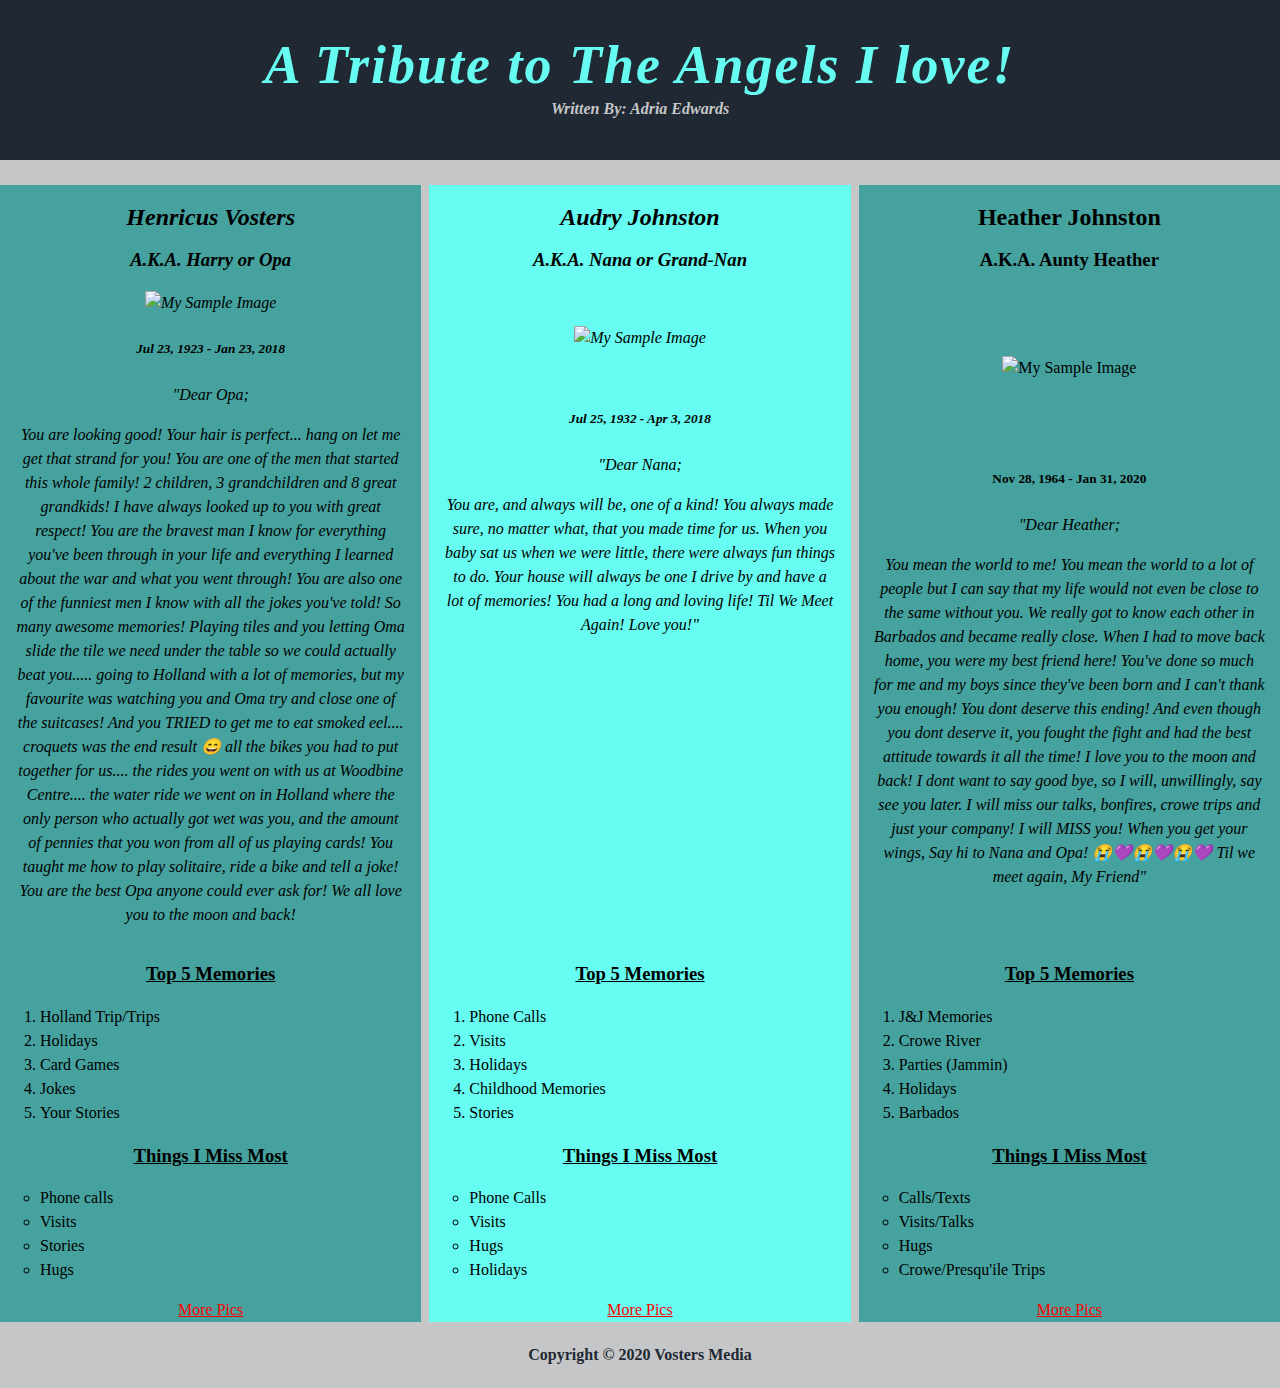
==== index.html @ 00f113df "Add files via upload" ====
<!DOCTYPE html>
<html>
<head>
	<title>Angel Tribute</title>
	<meta name="viewport" content="width=device-width, initial-scale=1.0">
	<meta name="author" content="Adria Vosters">
	<meta name="keywords" content="tribute, tribute-page">
	<meta name="description" content="Tribute Page of my loved ones">
	<link rel="stylesheet" type="text/css" href="Tribute.css">
</head>
<body>
	<div class="container">
				<header class="main-header">
					<h1>A Tribute to The Angels I love!</h1>
					<h4>Written By: Adria Edwards</h4>
				</header>

		<div class="all3">
			<main class="main-1">
				<article class="article-1">
					<h2>Henricus Vosters</h2>
					<h3>A.K.A. Harry or Opa</h3>
					<img src="../Images/Opa1.jpg" alt="My Sample Image">
					<h5>Jul 23, 1923 - Jan 23, 2018</h5>
					<p>"Dear Opa;</p>
					<p>You are looking good! Your hair is perfect... hang on let me get that strand for you!
					You are one of the men that started this whole family! 2 children, 3 grandchildren and 8 great grandkids!
					I have always looked up to you with great respect! You are the bravest man I know for everything you've been through in your life and everything I learned about the war and what you went through! You are also one of the funniest men I know with all the jokes you've told!
					So many awesome memories! Playing tiles and you letting Oma slide the tile we need under the table so we could actually beat you..... going to Holland with a lot of memories, but my favourite was watching you and Oma try and close one of the suitcases! And you TRIED to get me to eat smoked eel.... croquets was the end result 😄 all the bikes you had to put together for us.... the rides you went on with us at Woodbine Centre.... the water ride we went on in Holland where the only person who actually got wet was you, and the amount of pennies that you won from all of us playing cards!
					You taught me how to play solitaire, ride a bike and tell a joke!
					You are the best Opa anyone could ever ask for!
					We all love you to the moon and back!</p>
				</article>
				<section class="wrapper">
					<div class="sectionA">	
						<div class="sectionA-1">
							<h3>Top 5 Memories</h3>
							<ol>
								<li>Holland Trip/Trips</li>
								<li>Holidays</li>
								<li>Card Games</li>
								<li>Jokes</li>
								<li>Your Stories</li>
							</ol>
						</div>
					</div>
					<div class="sectionB">
						<div class="sectionB-1">
							<h3>Things I Miss Most</h3>
							<ul>
								<li>Phone calls</li>
								<li>Visits</li>
								<li>Stories</li>
								<li>Hugs</li>
							</ul>
						</div>
					</div>	
					<nav class="navbar">
						<div class="navbar-1">
							<a href="opa.html">More Pics</a>
						</div>
					</nav>
				</section>
			</main>

			<main class="main-2">
				<article class="article-2">
					<h2>Audry Johnston</h2>
					<h3>A.K.A. Nana or Grand-Nan</h3>
					<img src="../Images/Nana1.jpg" alt="My Sample Image">
					<h5>Jul 25, 1932 - Apr 3, 2018</h5>
					<p>"Dear Nana;</p>
					<p>You are, and always will be, one of a kind! You always made sure, no matter what, that you made time for us. When you baby sat us when we were little, there were always fun things to do. Your house will always be one I drive by and have a lot of memories! You had a long and loving life! Til We Meet Again! Love you!"
					</p>
				</article>
				<section class="wrapper">
					<div class="sectionA">
						<div class="sectionA-2">
							<h3>Top 5 Memories</h3>
							<ol>
								<li>Phone Calls</li>
								<li>Visits</li>
								<li>Holidays</li>
								<li>Childhood Memories</li>
								<li>Stories</li>
							</ol>
						</div>
					</div>
					<div class="sectionB">
						<div class="sectionB-2">
							<h3>Things I Miss Most</h3>
							<ul>
								<li>Phone Calls</li>
								<li>Visits</li>
								<li>Hugs</li>
								<li>Holidays</li>
							</ul>
						</div>
					</div>
					<nav class="navbar">
						<div class="navbar-2">	
							<a href="nana.html">More Pics</a>
						</div>
					</nav>
				</section>
			</main>
			<main class="main-3">
				<article class="article-3">
					<h2>Heather Johnston</h2>
					<h3>A.K.A. Aunty Heather</h3>
					<img src="../Images/Heather1.jpg" alt="My Sample Image">
					<h5>Nov 28, 1964 - Jan 31, 2020</h5>
					<p>"Dear Heather;</p>
					<p>You mean the world to me! You mean the world to a lot of people but I can say that my life would not even be close to the same without you. We really got to know each other in Barbados and became really close. When I had to move back home, you were my best friend here! You've done so much for me and my boys since they've been born and I can't thank you enough! You dont deserve this ending! And even though you dont deserve it, you fought the fight and had the best attitude towards it all the time! I love you to the moon and back! I dont want to say good bye, so I will, unwillingly, say see you later. I will miss our talks, bonfires, crowe trips and just your company! I will MISS you! When you get your wings, Say hi to Nana and Opa! 😭💜😭💜😭💜
					Til we meet again, My Friend"
					</p>
				</article>
					<section class="wrapper">
					<div class="sectionA">
						<div class="sectionA-3">
							<h3>Top 5 Memories</h3>
							<ol>
								<li>J&J Memories</li>
								<li>Crowe River</li>
								<li>Parties (Jammin)</li>
								<li>Holidays</li>
								<li>Barbados</li>
							</ol>
						</div>
					</div>
					<div class="sectionB">
						<div class="sectionB-3">
							<h3>Things I Miss Most</h3>
							<ul>
								<li>Calls/Texts</li>
								<li>Visits/Talks</li>
								<li>Hugs</li>
								<li>Crowe/Presqu'ile Trips</li>
							</ul>
						</div>
					</div>
					<nav class="navbar">
						<div class="navbar-3">
							<a href="heather.html">More Pics</a>
						</div>
					</nav>
				</section>
			</main>
		</div> <!-- end all3 -->
			<footer class="main-footer">
				<p>Copyright &copy; 2020 Vosters Media</p>
			</footer>
	</div> <!--end container-->
</body>
</html>
---- Tribute.css ----
/* trying to wrap my head around where divs go and why you need to individually div stuff. 
Also why thats needed for css too*/
body{
	margin: 0; 
	font-family: Georgia, times new roman;
	line-height: 1.5em;
}

.container{
	background-color: #c5c6c7;
}

.container-1{
	background-color: #66fcf1;
}

.container-1 a{
	position: fixed;
}

a:hover {
	color: yellow;
}

a{
	color: red;
}

.main-header{
	position: sticky;
	top: 0;
	text-align: center;
	background-color: #1f2833;
	color: #66fcf1;
	padding:25px;
	line-height: .5em;
}

.main-header h1{
	letter-spacing: 2px;
	font-style: italic;
	font-size: 54px;
}

.main-header h4{
	color: #c5c6c7;
	font-style: italic;
}

.all3{
	display: grid;
	grid-template-columns:repeat(3, 1fr);
	grid-column-gap: .5em;
	text-align: center;
	padding-top: 25px;
}

.all3 main:nth-child(odd){
	background-color: #45a29e;
}

.all3 main:nth-child(even){
	background-color: #66fcf1;
}

.all3 li{
	text-align: left;
}

.main-1, .main-2, .main-3{  /*delete if doesnt work ---- WORKED!*/
	display: grid;			/*along with changing the sections to divs and making full section .wrapper*/
	grid-template-rows:repeat(1, 1fr);
}

.main-2 img{	/*find a better way*/
	padding: 35px;
}

.main-3 img{	/*find a better way*/
	padding: 65px;
}

.article-1, .article-2, .article-3 p{
	font-style: italic;
	padding:0 15px;
}

.sectionA h3, .sectionB h3{
	text-decoration:underline;
}

.sectionB ul{
	list-style-type: circle;
}

.extras-1, .extras-2, .extras-3{
	display: grid;
	grid-template-columns:repeat(5, 1fr);
	padding:50px;
}

.extras-1 div, .extras-2 div, .extras-3 div{
	padding:25px;
}

.pic{
	 align-self: center;
}

.pic p{
	text-align: center;
	color: black;
	font-size: 18px;
	font-style: italic;
}

/*to make the column (or row) (pic2) span over 3 columns (or row)
.pic2{
	grid-column: 1/3;
	grid-row: 1/3;
}
*/

.main-footer{
	text-align: center;
	color: #1f2833;
	font-weight: bolder;
	padding: 5px;
	background-color: #c5c6c7;
}

.button{
	background-color: #66fcf1;
}

@media screen and (max-width: 600px) {
  .container {
    background-color: olive;
  }
}

@media screen and (max-width: 600px) {
  body {
    display: flex;
    flex-direction: row;
  }
}


/*.extras-3 img{
	justify-content: center;
} WILL NOT WORK*/
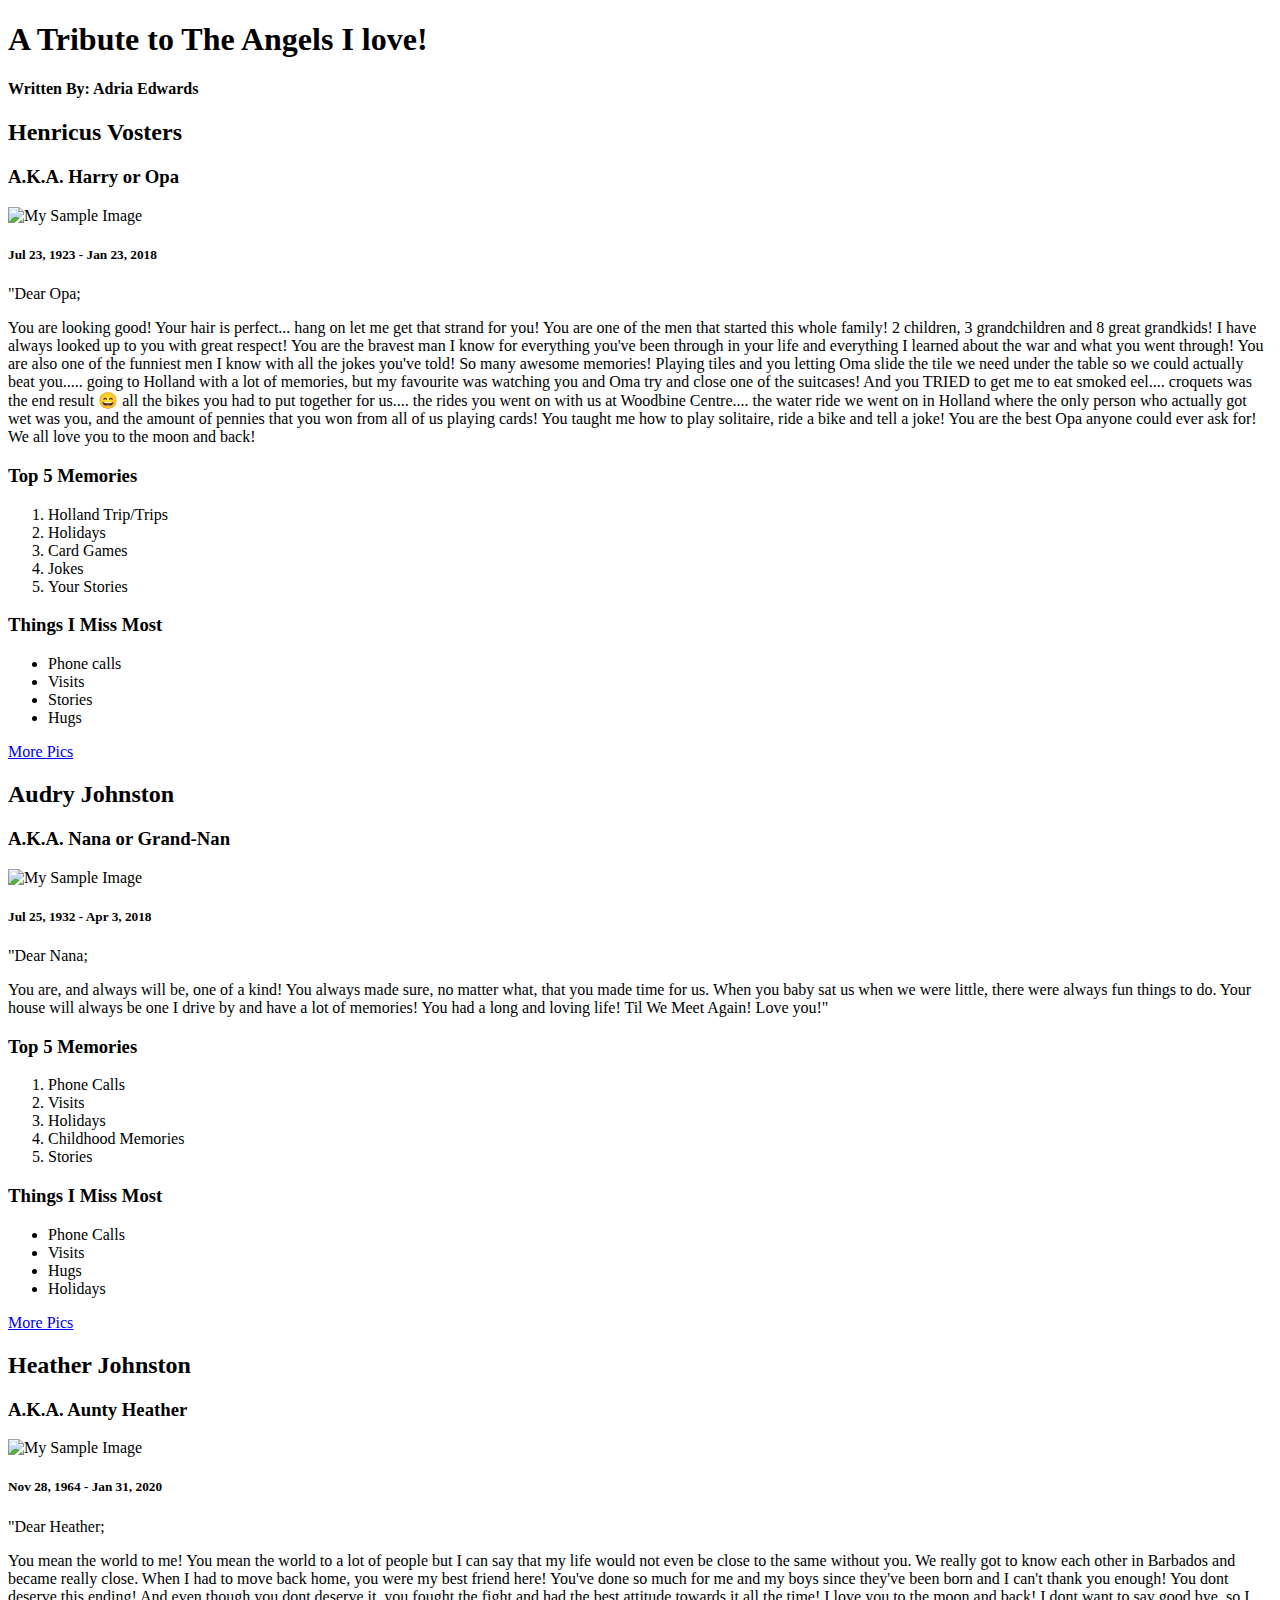
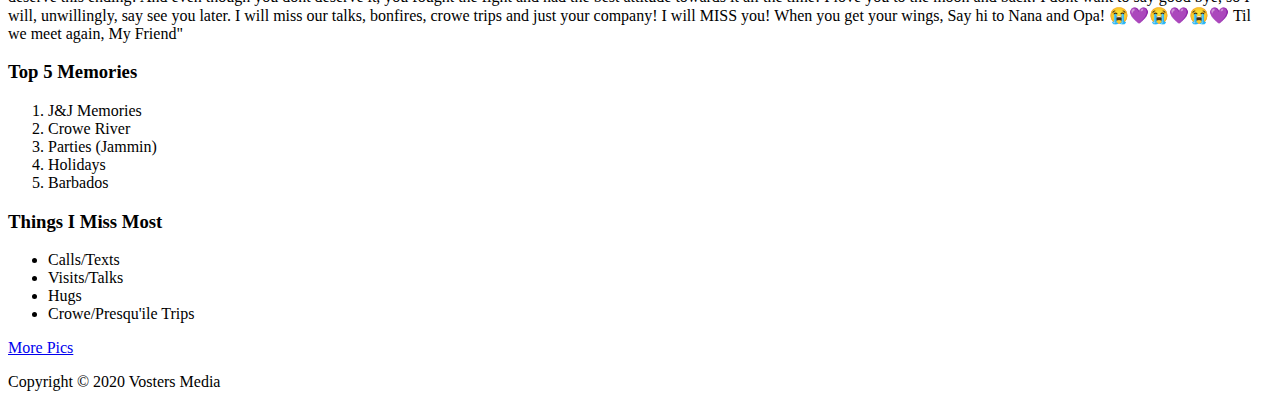
==== commit 2195e151: "Update index.html" ====
--- a/index.html
+++ b/index.html
@@ -6,7 +6,7 @@
 	<meta name="author" content="Adria Vosters">
 	<meta name="keywords" content="tribute, tribute-page">
 	<meta name="description" content="Tribute Page of my loved ones">
-	<link rel="stylesheet" type="text/css" href="Tribute.css">
+	<link rel="stylesheet" type="text/css" href="JJsMama/angel-tribute/Tribute.css">
 </head>
 <body>
 	<div class="container">
@@ -152,4 +152,4 @@
 			</footer>
 	</div> <!--end container-->
 </body>
-</html>+</html>
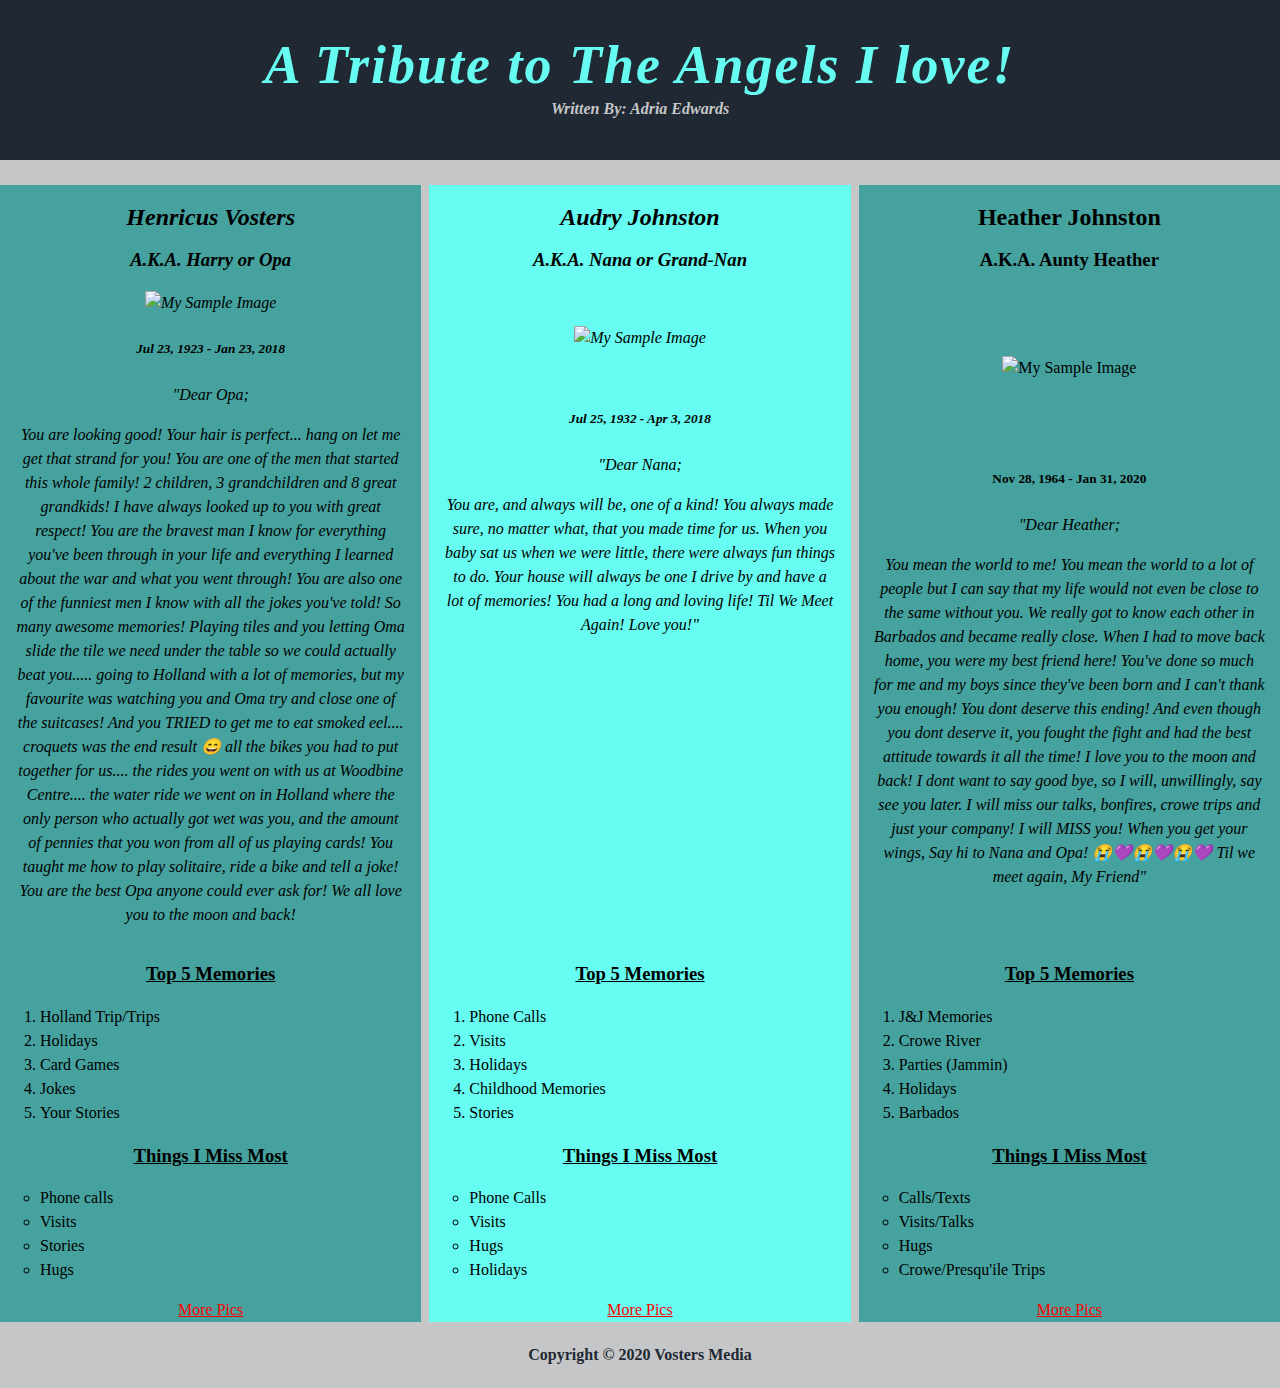
==== commit 5107b84b: "Update index.html" ====
--- a/index.html
+++ b/index.html
@@ -6,7 +6,7 @@
 	<meta name="author" content="Adria Vosters">
 	<meta name="keywords" content="tribute, tribute-page">
 	<meta name="description" content="Tribute Page of my loved ones">
-	<link rel="stylesheet" type="text/css" href="JJsMama/angel-tribute/Tribute.css">
+	<link rel="stylesheet" type="text/css" href="Tribute.css">
 </head>
 <body>
 	<div class="container">
--- a/Tribute.css
+++ b/Tribute.css
@@ -0,0 +1,152 @@
+/* trying to wrap my head around where divs go and why you need to individually div stuff. 
+Also why thats needed for css too*/
+body{
+	margin: 0; 
+	font-family: Georgia, times new roman;
+	line-height: 1.5em;
+}
+
+.container{
+	background-color: #c5c6c7;
+}
+
+.container-1{
+	background-color: #66fcf1;
+}
+
+.container-1 a{
+	position: fixed;
+}
+
+a:hover {
+	color: yellow;
+}
+
+a{
+	color: red;
+}
+
+.main-header{
+	position: sticky;
+	top: 0;
+	text-align: center;
+	background-color: #1f2833;
+	color: #66fcf1;
+	padding:25px;
+	line-height: .5em;
+}
+
+.main-header h1{
+	letter-spacing: 2px;
+	font-style: italic;
+	font-size: 54px;
+}
+
+.main-header h4{
+	color: #c5c6c7;
+	font-style: italic;
+}
+
+.all3{
+	display: grid;
+	grid-template-columns:repeat(3, 1fr);
+	grid-column-gap: .5em;
+	text-align: center;
+	padding-top: 25px;
+}
+
+.all3 main:nth-child(odd){
+	background-color: #45a29e;
+}
+
+.all3 main:nth-child(even){
+	background-color: #66fcf1;
+}
+
+.all3 li{
+	text-align: left;
+}
+
+.main-1, .main-2, .main-3{  /*delete if doesnt work ---- WORKED!*/
+	display: grid;			/*along with changing the sections to divs and making full section .wrapper*/
+	grid-template-rows:repeat(1, 1fr);
+}
+
+.main-2 img{	/*find a better way*/
+	padding: 35px;
+}
+
+.main-3 img{	/*find a better way*/
+	padding: 65px;
+}
+
+.article-1, .article-2, .article-3 p{
+	font-style: italic;
+	padding:0 15px;
+}
+
+.sectionA h3, .sectionB h3{
+	text-decoration:underline;
+}
+
+.sectionB ul{
+	list-style-type: circle;
+}
+
+.extras-1, .extras-2, .extras-3{
+	display: grid;
+	grid-template-columns:repeat(5, 1fr);
+	padding:50px;
+}
+
+.extras-1 div, .extras-2 div, .extras-3 div{
+	padding:25px;
+}
+
+.pic{
+	 align-self: center;
+}
+
+.pic p{
+	text-align: center;
+	color: black;
+	font-size: 18px;
+	font-style: italic;
+}
+
+/*to make the column (or row) (pic2) span over 3 columns (or row)
+.pic2{
+	grid-column: 1/3;
+	grid-row: 1/3;
+}
+*/
+
+.main-footer{
+	text-align: center;
+	color: #1f2833;
+	font-weight: bolder;
+	padding: 5px;
+	background-color: #c5c6c7;
+}
+
+.button{
+	background-color: #66fcf1;
+}
+
+@media screen and (max-width: 600px) {
+  .container {
+    background-color: olive;
+  }
+}
+
+@media screen and (max-width: 600px) {
+  body {
+    display: flex;
+    flex-direction: row;
+  }
+}
+
+
+/*.extras-3 img{
+	justify-content: center;
+} WILL NOT WORK*/
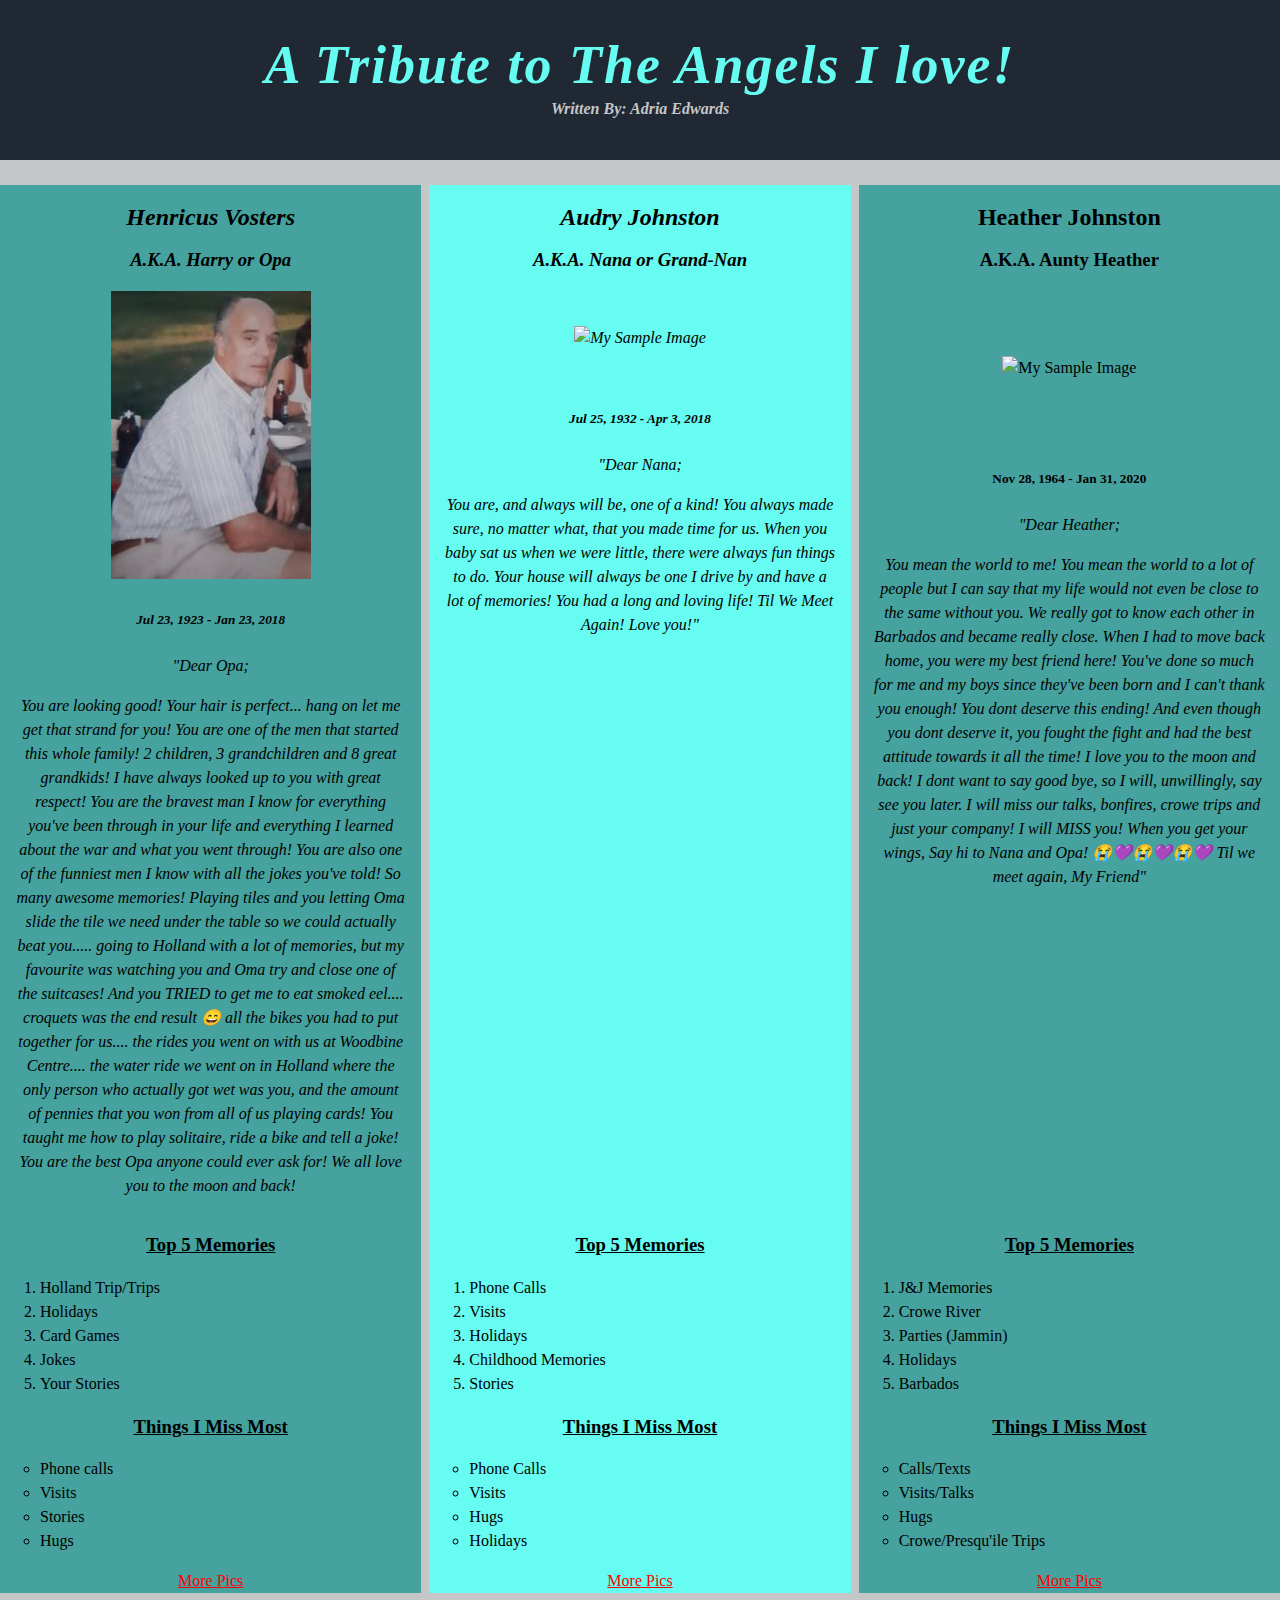
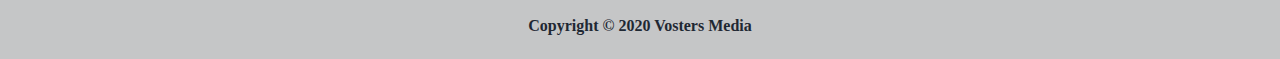
==== commit bfd716e2: "Update index.html" ====
--- a/index.html
+++ b/index.html
@@ -20,7 +20,7 @@
 				<article class="article-1">
 					<h2>Henricus Vosters</h2>
 					<h3>A.K.A. Harry or Opa</h3>
-					<img src="../Images/Opa1.jpg" alt="My Sample Image">
+					<img src="Images/opa1.jpg" alt="My Sample Image">
 					<h5>Jul 23, 1923 - Jan 23, 2018</h5>
 					<p>"Dear Opa;</p>
 					<p>You are looking good! Your hair is perfect... hang on let me get that strand for you!
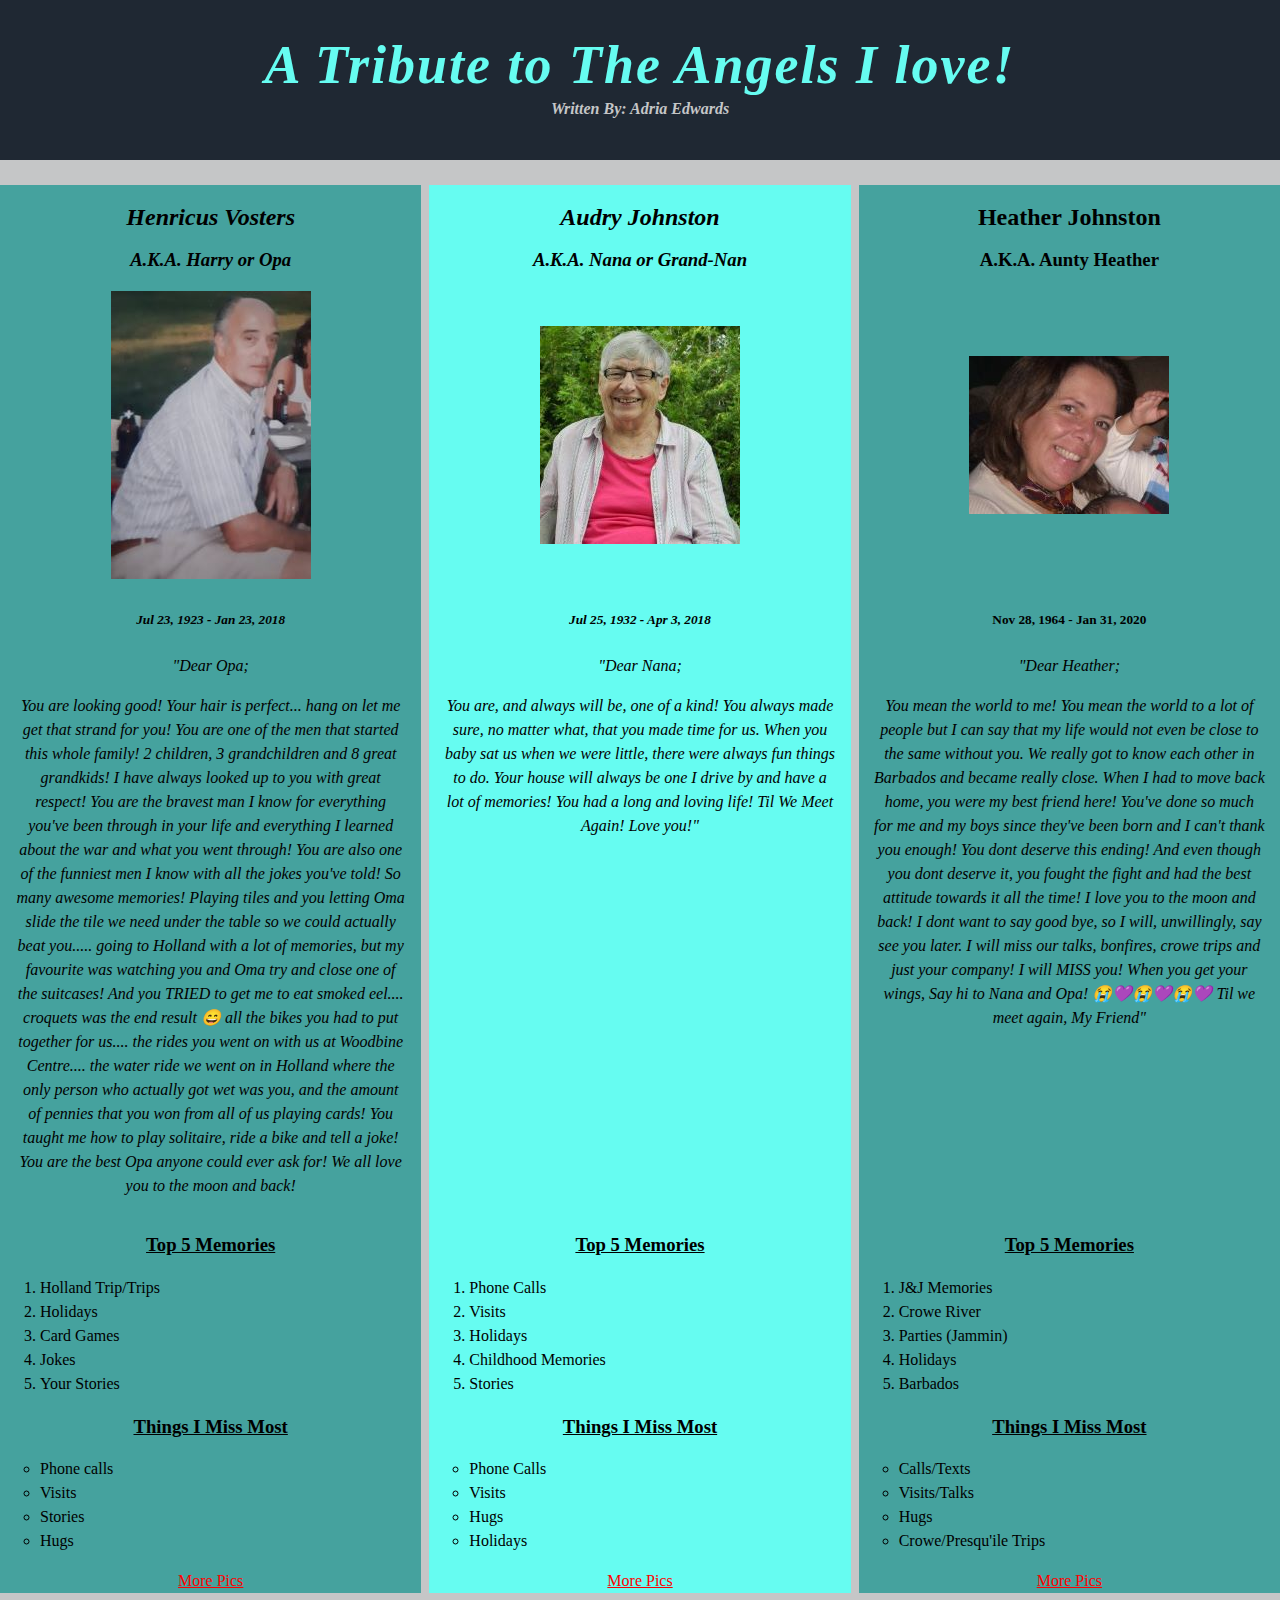
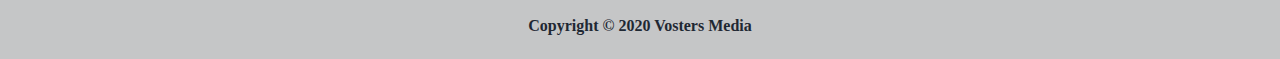
==== commit a237fb79: "Update index.html" ====
--- a/index.html
+++ b/index.html
@@ -20,7 +20,7 @@
 				<article class="article-1">
 					<h2>Henricus Vosters</h2>
 					<h3>A.K.A. Harry or Opa</h3>
-					<img src="Images/opa1.jpg" alt="My Sample Image">
+					<img src="../Images/opa1.jpg" alt="My Sample Image">
 					<h5>Jul 23, 1923 - Jan 23, 2018</h5>
 					<p>"Dear Opa;</p>
 					<p>You are looking good! Your hair is perfect... hang on let me get that strand for you!
@@ -67,7 +67,7 @@
 				<article class="article-2">
 					<h2>Audry Johnston</h2>
 					<h3>A.K.A. Nana or Grand-Nan</h3>
-					<img src="../Images/Nana1.jpg" alt="My Sample Image">
+					<img src="../Images/nana1.jpg" alt="My Sample Image">
 					<h5>Jul 25, 1932 - Apr 3, 2018</h5>
 					<p>"Dear Nana;</p>
 					<p>You are, and always will be, one of a kind! You always made sure, no matter what, that you made time for us. When you baby sat us when we were little, there were always fun things to do. Your house will always be one I drive by and have a lot of memories! You had a long and loving life! Til We Meet Again! Love you!"
@@ -108,7 +108,7 @@
 				<article class="article-3">
 					<h2>Heather Johnston</h2>
 					<h3>A.K.A. Aunty Heather</h3>
-					<img src="../Images/Heather1.jpg" alt="My Sample Image">
+					<img src="../Images/heather1.jpg" alt="My Sample Image">
 					<h5>Nov 28, 1964 - Jan 31, 2020</h5>
 					<p>"Dear Heather;</p>
 					<p>You mean the world to me! You mean the world to a lot of people but I can say that my life would not even be close to the same without you. We really got to know each other in Barbados and became really close. When I had to move back home, you were my best friend here! You've done so much for me and my boys since they've been born and I can't thank you enough! You dont deserve this ending! And even though you dont deserve it, you fought the fight and had the best attitude towards it all the time! I love you to the moon and back! I dont want to say good bye, so I will, unwillingly, say see you later. I will miss our talks, bonfires, crowe trips and just your company! I will MISS you! When you get your wings, Say hi to Nana and Opa! 😭💜😭💜😭💜
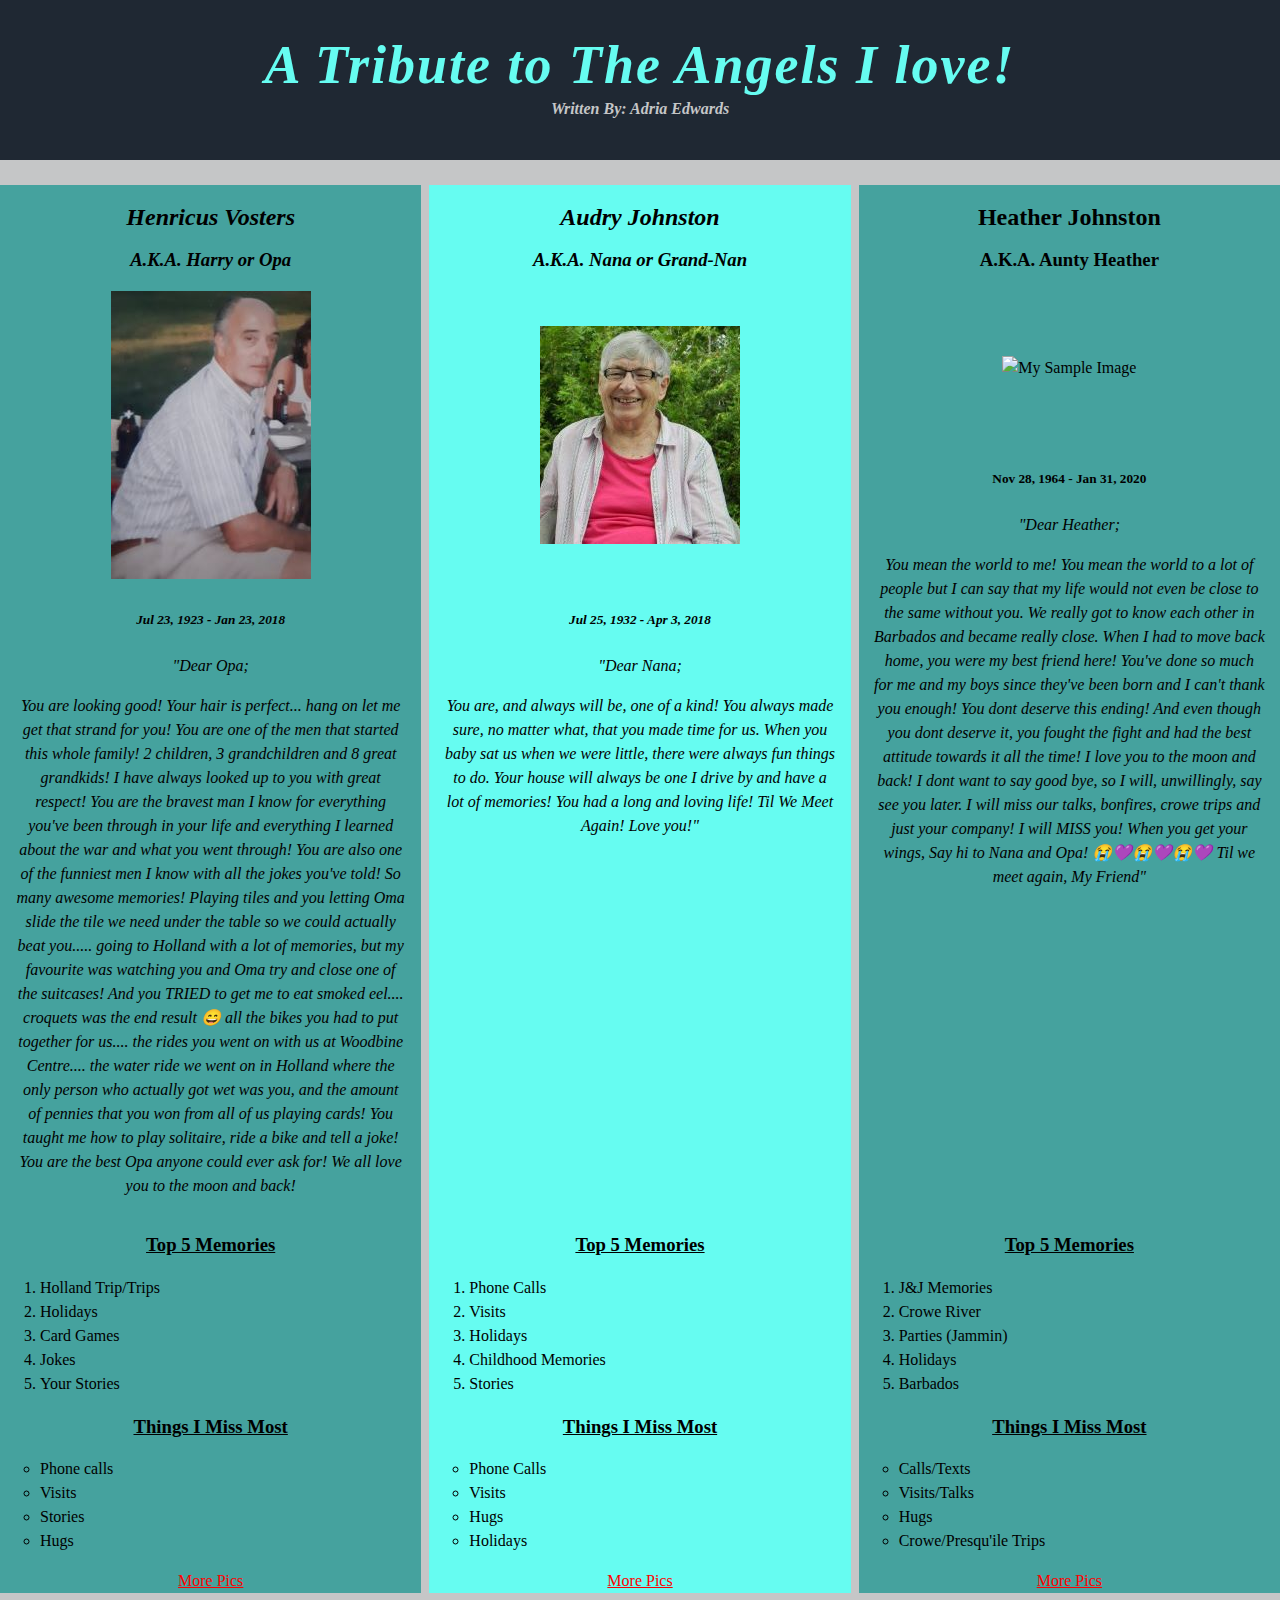
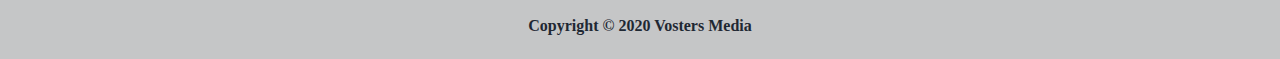
==== commit 04cc8429: "Update index.html" ====
--- a/index.html
+++ b/index.html
@@ -108,7 +108,7 @@
 				<article class="article-3">
 					<h2>Heather Johnston</h2>
 					<h3>A.K.A. Aunty Heather</h3>
-					<img src="../Images/heather1.jpg" alt="My Sample Image">
+					<img src="https://github.com/JJsMama/angel-tribute/blob/master/Images/heather1.jpg" alt="My Sample Image">
 					<h5>Nov 28, 1964 - Jan 31, 2020</h5>
 					<p>"Dear Heather;</p>
 					<p>You mean the world to me! You mean the world to a lot of people but I can say that my life would not even be close to the same without you. We really got to know each other in Barbados and became really close. When I had to move back home, you were my best friend here! You've done so much for me and my boys since they've been born and I can't thank you enough! You dont deserve this ending! And even though you dont deserve it, you fought the fight and had the best attitude towards it all the time! I love you to the moon and back! I dont want to say good bye, so I will, unwillingly, say see you later. I will miss our talks, bonfires, crowe trips and just your company! I will MISS you! When you get your wings, Say hi to Nana and Opa! 😭💜😭💜😭💜
